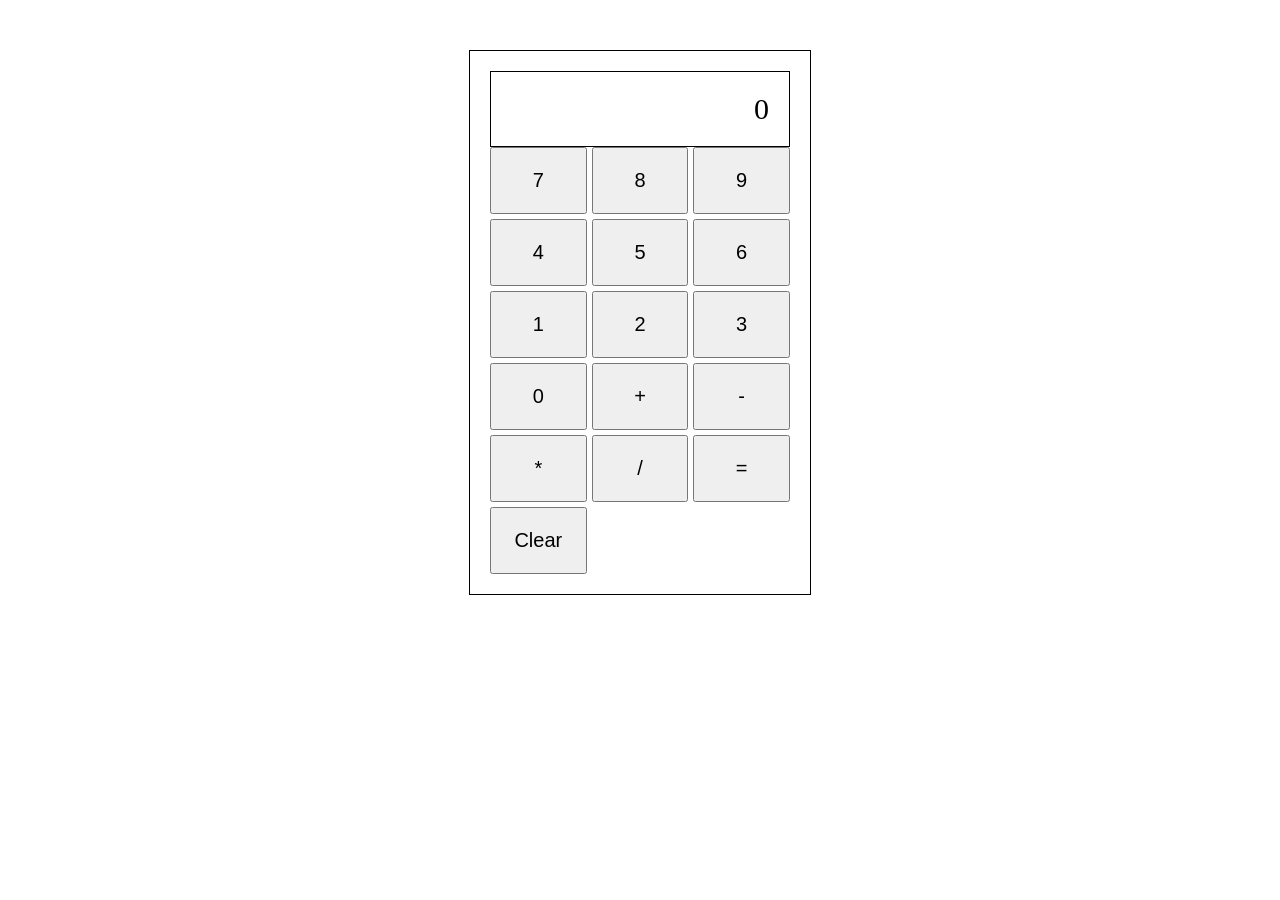
==== calc.html @ 9262c06a "Build calculator UI and DOM setup" ====
<!DOCTYPE html>
<html lang="en">
<head>
    <meta charset="UTF-8">
    <meta name="viewport" content="width=device-width, initial-scale=1.0">
    <title>Calculator</title>
    <link rel="stylesheet" href="calc.css">
</head>

<body>
<div class="calculator">
    <div class="display">0</div>
    <div class="buttons">
        <button class="number">7</button>
        <button class="number">8</button>
        <button class="number">9</button>

        <button class="number">4</button>
        <button class="number">5</button>
        <button class="number">6</button>

        <button class="number">1</button>
        <button class="number">2</button>
        <button class="number">3</button>

        <button class="number">0</button>

        <button class="operator">+</button>
        <button class="operator">-</button>
        <button class="operator">*</button>
        <button class="operator">/</button>
        <button class="equals">=</button>
        <button class="clear">Clear</button>
    </div>
</div>

    <script src="calc.js"></script>
</body>
</html>
---- calc.css ----
.calculator {
    width: 300px;
    margin: 50px auto;
    padding: 20px;
    border: 1px solid black;
}

.display {
    padding: 20px;
    border: 1px solid black;
    text-align: right;
    font-size: 30px;
}

.buttons {
    display: grid;
    grid-template-columns: repeat(3, 1fr);
    gap: 5px;
}

.buttons button {
    padding: 20px;
    font-size: 20px;
}
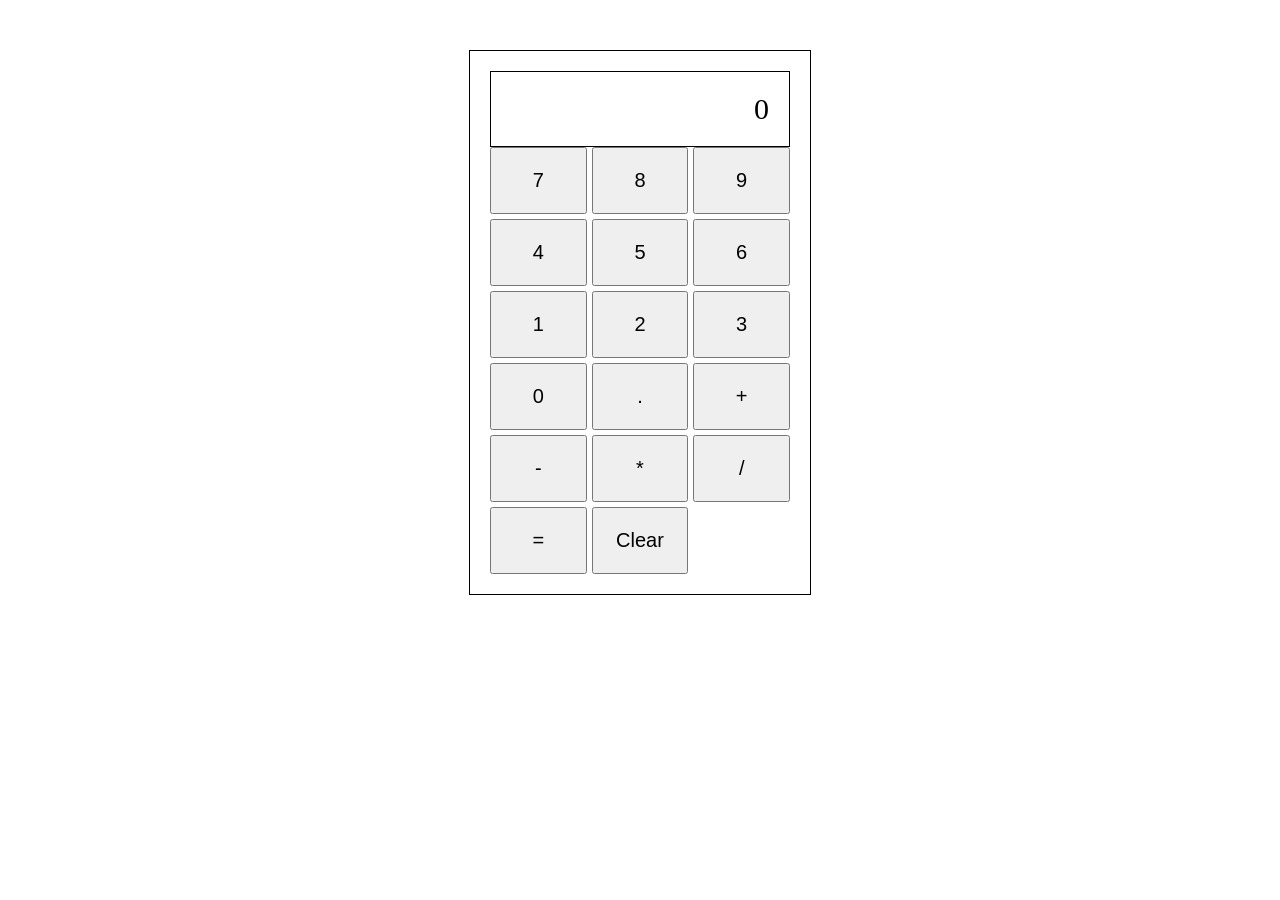
==== commit 05091b63: "Add keyboard support to calculator" ====
--- a/calc.html
+++ b/calc.html
@@ -25,6 +25,8 @@
 
         <button class="number">0</button>
 
+        <button class="decimal">.</button>
+
         <button class="operator">+</button>
         <button class="operator">-</button>
         <button class="operator">*</button>
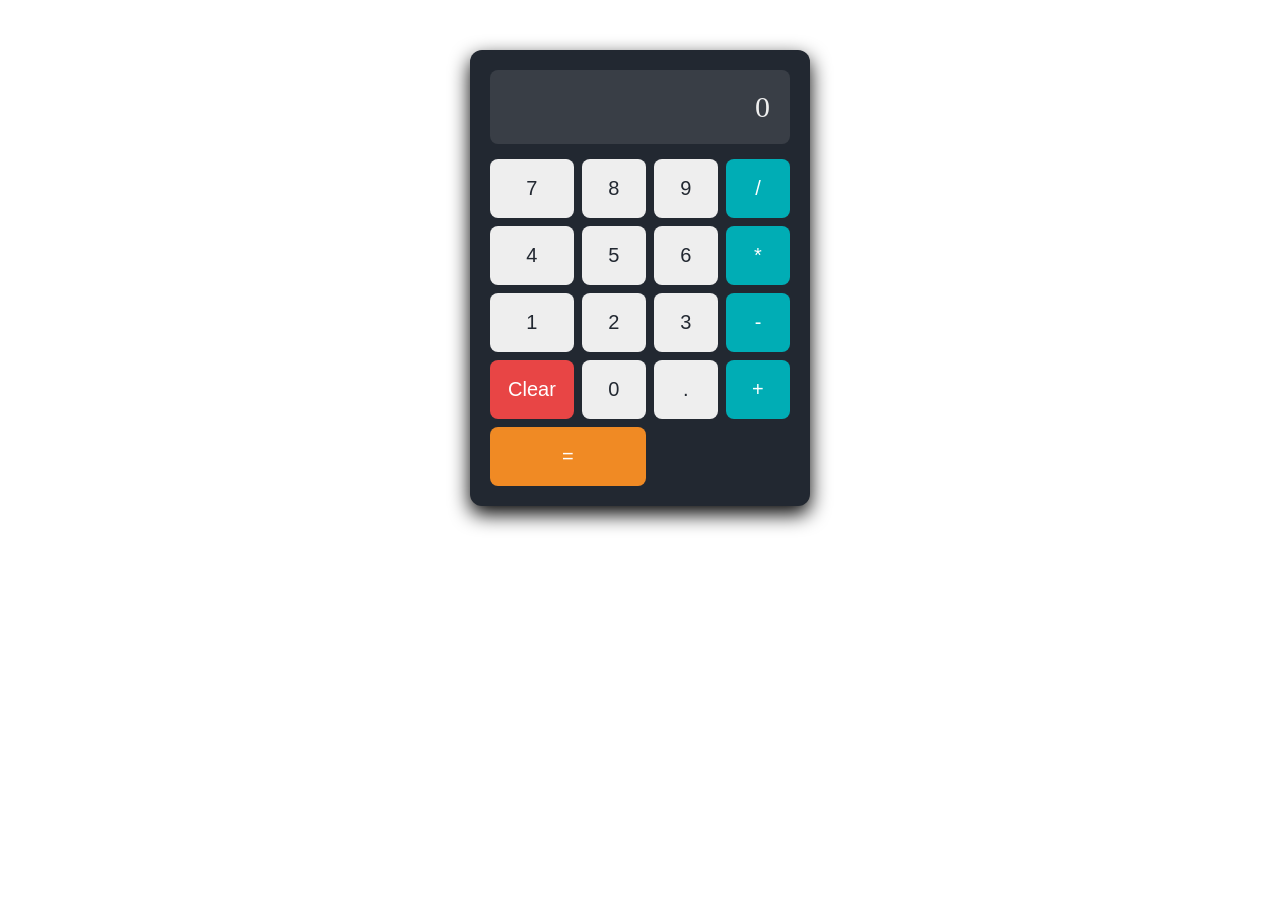
==== commit fc37397e: "Improve calculator button arrangement" ====
--- a/calc.html
+++ b/calc.html
@@ -11,29 +11,27 @@
 <div class="calculator">
     <div class="display">0</div>
     <div class="buttons">
-        <button class="number">7</button>
-        <button class="number">8</button>
-        <button class="number">9</button>
+    <button class="number">7</button>
+    <button class="number">8</button>
+    <button class="number">9</button>
+    <button class="operator">/</button>
 
-        <button class="number">4</button>
-        <button class="number">5</button>
-        <button class="number">6</button>
+    <button class="number">4</button>
+    <button class="number">5</button>
+    <button class="number">6</button>
+    <button class="operator">*</button>
 
-        <button class="number">1</button>
-        <button class="number">2</button>
-        <button class="number">3</button>
+    <button class="number">1</button>
+    <button class="number">2</button>
+    <button class="number">3</button>
+    <button class="operator">-</button>
 
-        <button class="number">0</button>
+    <button class="clear">Clear</button>
+    <button class="number">0</button>
+    <button class="decimal">.</button>
+    <button class="operator">+</button>
 
-        <button class="decimal">.</button>
-
-        <button class="operator">+</button>
-        <button class="operator">-</button>
-        <button class="operator">*</button>
-        <button class="operator">/</button>
-        <button class="equals">=</button>
-        <button class="clear">Clear</button>
-    </div>
+    <button class="equals">=</button>
 </div>
 
     <script src="calc.js"></script>
--- a/calc.css
+++ b/calc.css
@@ -2,23 +2,70 @@
     width: 300px;
     margin: 50px auto;
     padding: 20px;
-    border: 1px solid black;
+    background-color: #222831;
+    border-radius: 12px;
+    box-shadow: 0 8px 20px rgba(0, 0, 0.25);
 }
 
 .display {
     padding: 20px;
-    border: 1px solid black;
+    margin-bottom: 15px;
+    background-color: #393e46;
+    color: #eeeeee;
+    border-radius: 8px;
     text-align: right;
     font-size: 30px;
+    min-height: 36px;
+    overflow: hidden;
+    overflow-wrap: anywhere;
 }
 
 .buttons {
     display: grid;
-    grid-template-columns: repeat(3, 1fr);
-    gap: 5px;
+    grid-template-columns: repeat(4, 1fr);
+    gap: 8px;
 }
 
 .buttons button {
-    padding: 20px;
+    padding: 18px;
     font-size: 20px;
-}+    font-weight: 500;
+    border: none;
+    border-radius: 8px;
+    background-color: #eeeeee;
+    color: #222831;
+    cursor: pointer;
+    transition: background-color 0.2s, transform 0.1s;
+}
+
+.buttons button:hover {
+    background-color: #d6d6d6;
+}
+
+.buttons button:active {
+    transform: scale(0.96);
+}
+
+.operator {
+    background-color: #00adb5 !important;
+    color: white !important;
+}
+
+.equals {
+    background-color: #f08a24 !important;
+    color: white !important;
+    grid-column: span 2;
+}
+
+.clear {
+    background-color: #e84545 !important;
+    color: white !important;
+}
+
+* {
+    box-sizing: border-box;
+}
+
+.calculator {
+    width: min(100% - 32px, 340px);
+}
